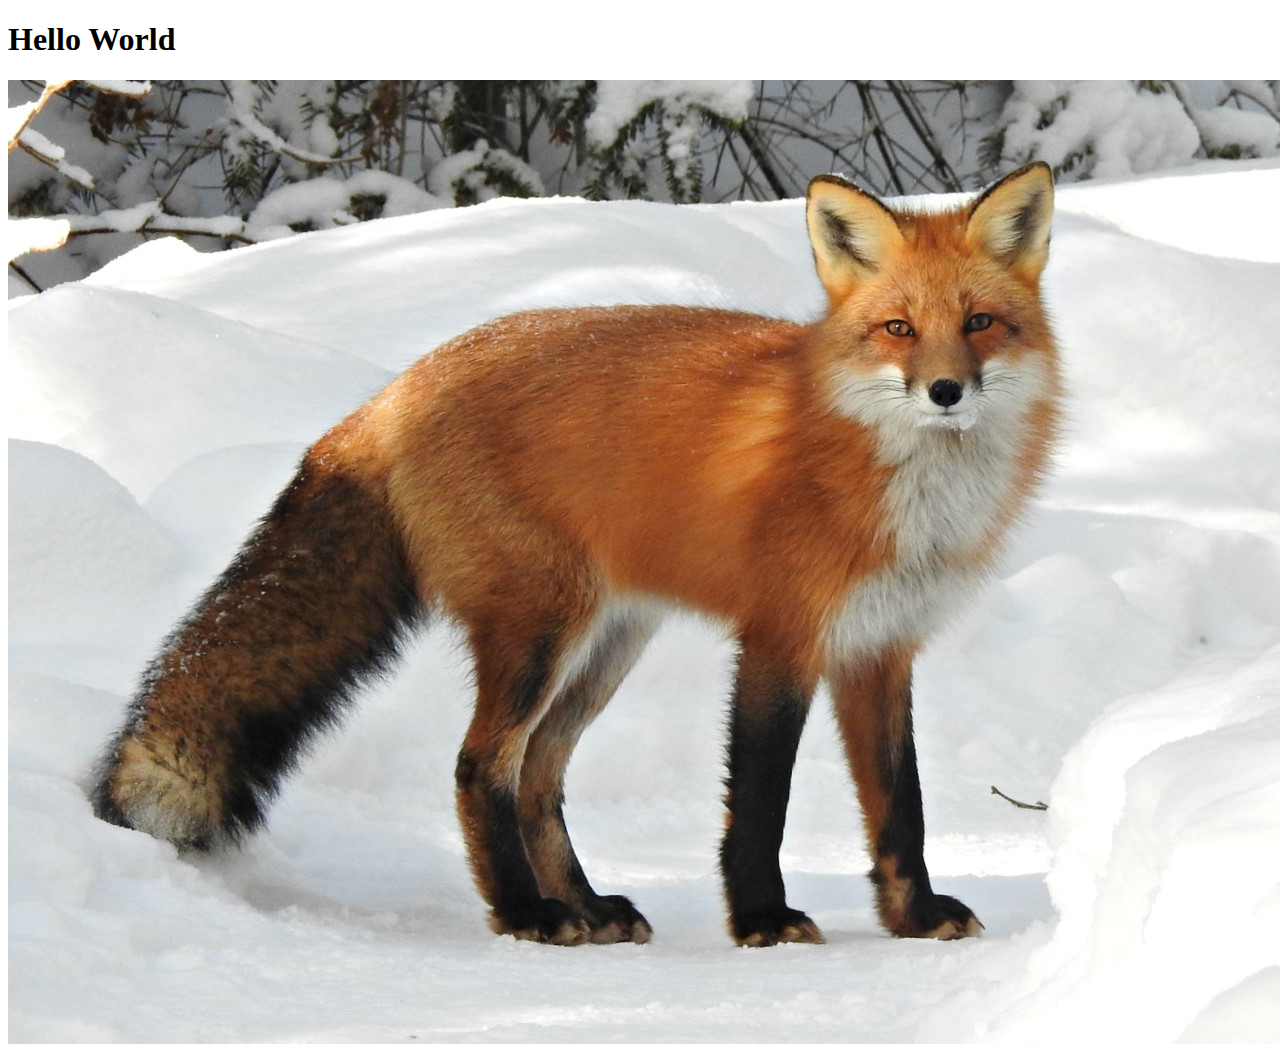
==== index.html @ c13e3f75 "Add files via upload" ====
<!DOCTYPE html>
<html lang="en">
<head>
    <meta charset="UTF-8">
    <meta http-equiv="X-UA-Compatible" content="IE=edge">
    <meta name="viewport" content="width=device-width, initial-scale=1.0">
    <title>Document</title>
</head>
<body>
    
<h1>Hello World</h1>

<img src="images/fox.jpeg"></img>

</body>
</html>
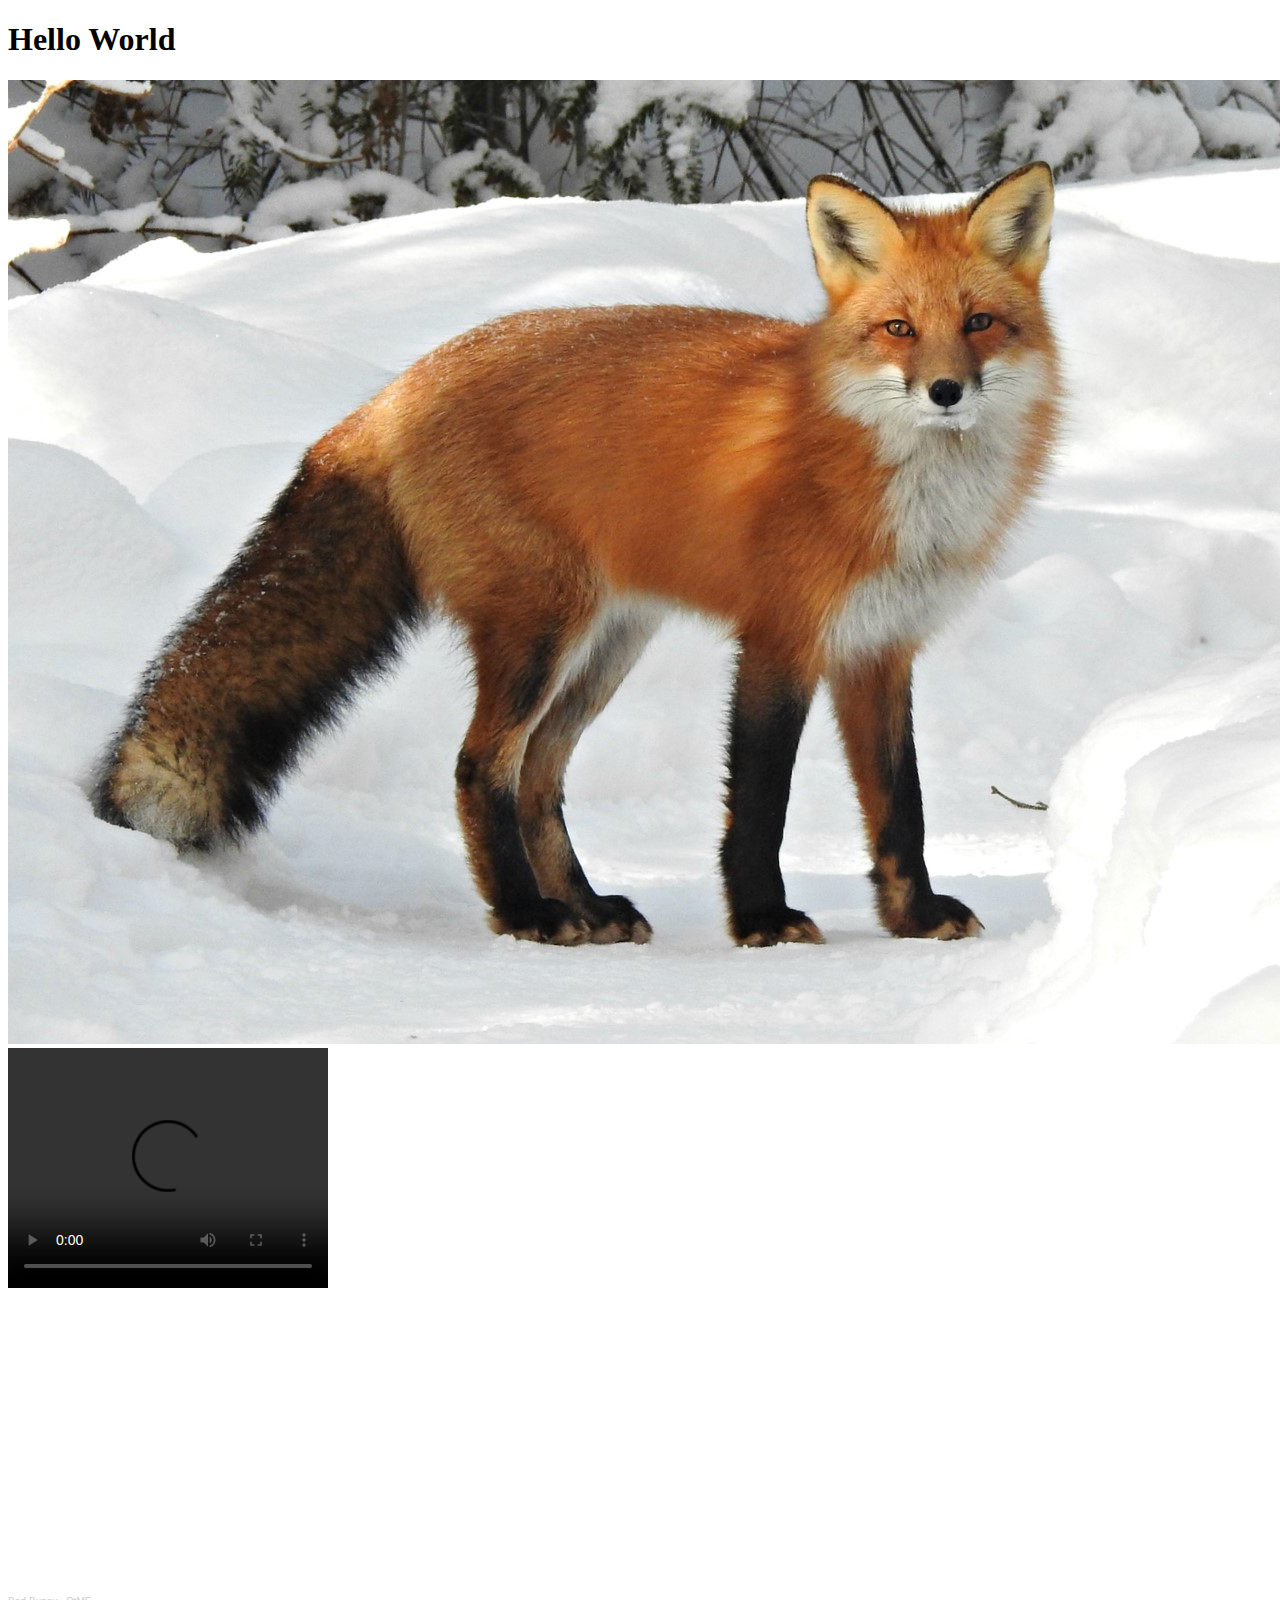
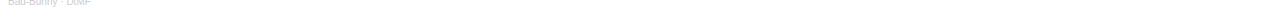
==== commit 520f5511: "Add files via upload" ====
--- a/index.html
+++ b/index.html
@@ -11,6 +11,15 @@
 <h1>Hello World</h1>
 
 <img src="images/fox.jpeg"></img>
+<video width="320" height="240" controls>   
+     <source src="Videos/banana.mp4" type="video/mp4">
+    <source src="videos/banana.mp4" type="video/ogg">
+    Your browser does not support the video tag
+</video>
+</body>
+
+<iframe width="100%" height="300" scrolling="no" frameborder="no" allow="autoplay" src="https://w.soundcloud.com/player/?url=https%3A//api.soundcloud.com/tracks/2001688439&color=%23ff5500&auto_play=false&hide_related=false&show_comments=true&show_user=true&show_reposts=false&show_teaser=true&visual=true"></iframe><div style="font-size: 10px; color: #cccccc;line-break: anywhere;word-break: normal;overflow: hidden;white-space: nowrap;text-overflow: ellipsis; font-family: Interstate,Lucida Grande,Lucida Sans Unicode,Lucida Sans,Garuda,Verdana,Tahoma,sans-serif;font-weight: 100;"><a href="https://soundcloud.com/badbunny15" title="Bad-Bunny" target="_blank" style="color: #cccccc; text-decoration: none;">Bad-Bunny</a> · <a href="https://soundcloud.com/badbunny15/dtmf" title="DtMF" target="_blank" style="color: #cccccc; text-decoration: none;">DtMF</a></div>
+
 
 </body>
 </html>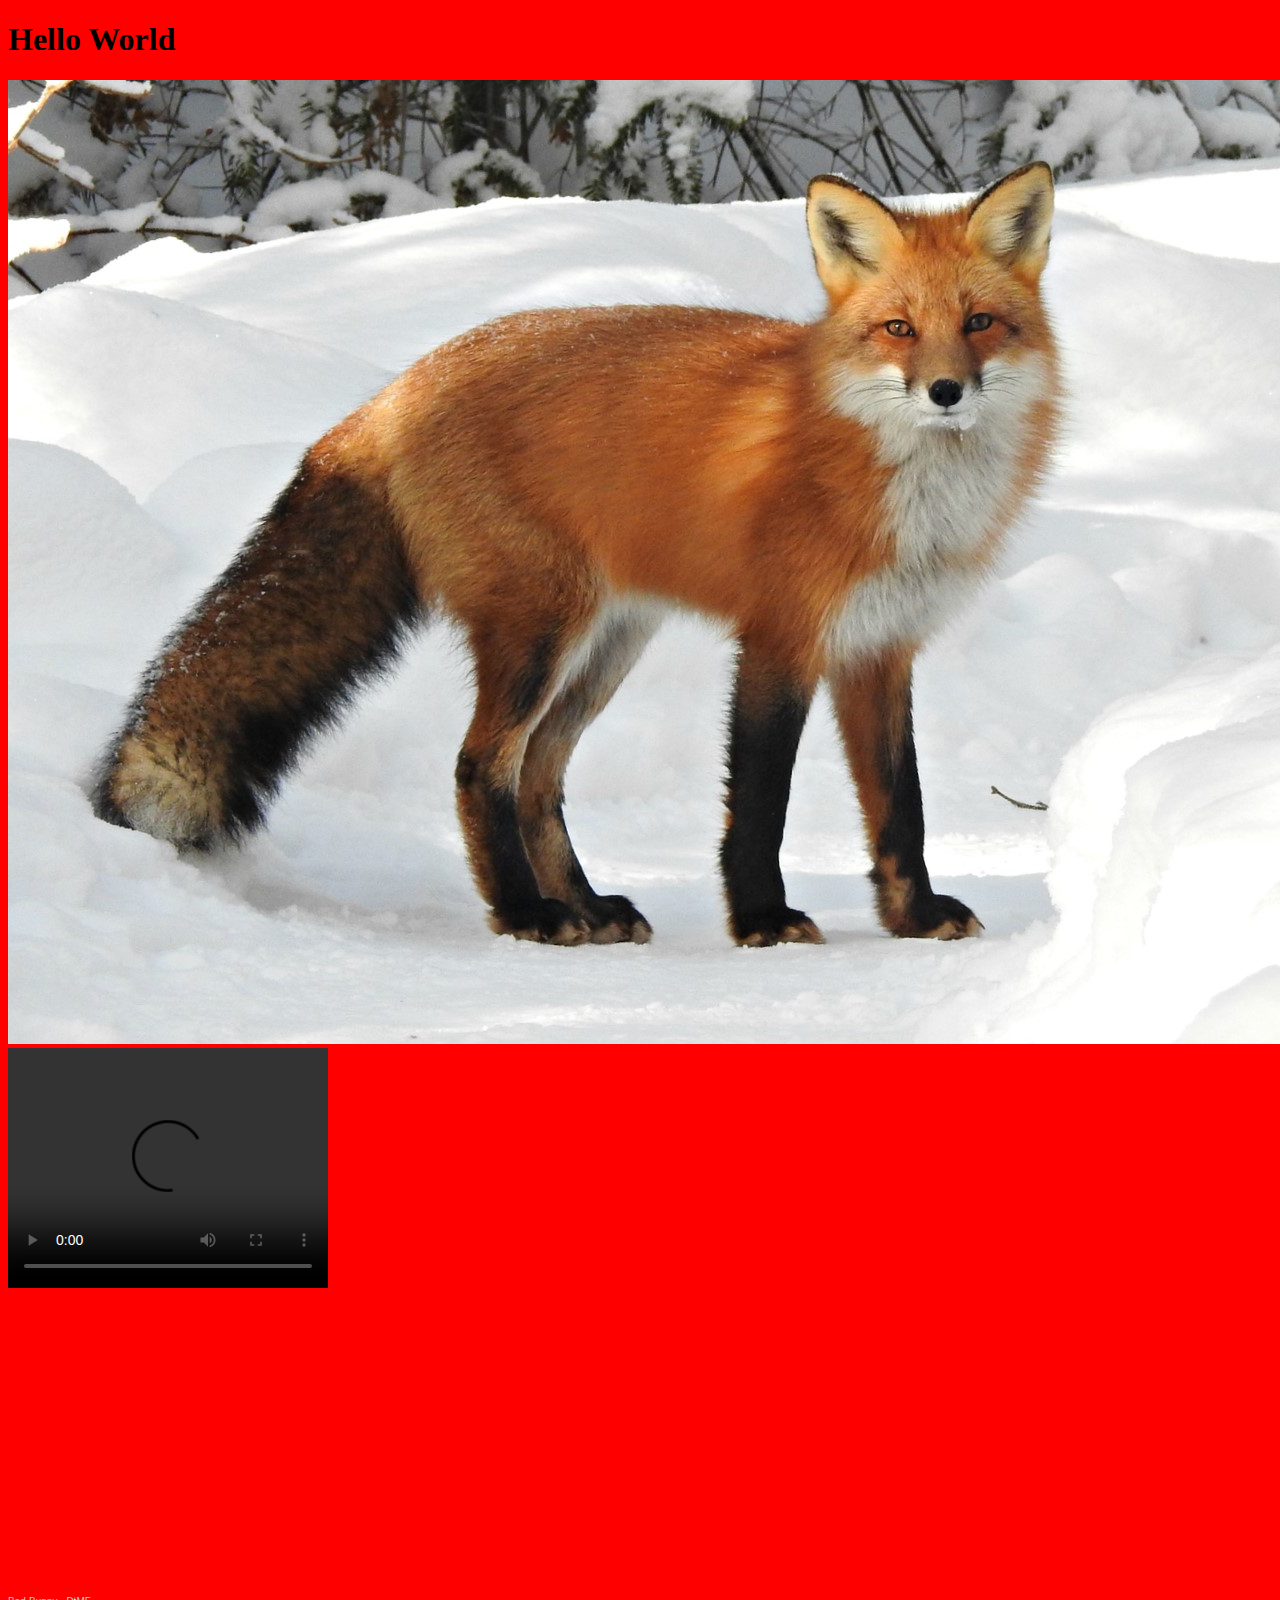
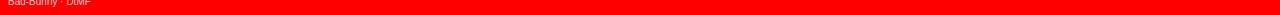
==== commit bf92c5e9: "Add files via upload" ====
--- a/index.html
+++ b/index.html
@@ -5,6 +5,7 @@
     <meta http-equiv="X-UA-Compatible" content="IE=edge">
     <meta name="viewport" content="width=device-width, initial-scale=1.0">
     <title>Document</title>
+    <link rel='stylesheet' href="css/style.css" > 
 </head>
 <body>
     
--- a/css/style.css
+++ b/css/style.css
@@ -0,0 +1,4 @@
+body{
+    background-color: red;
+}
+    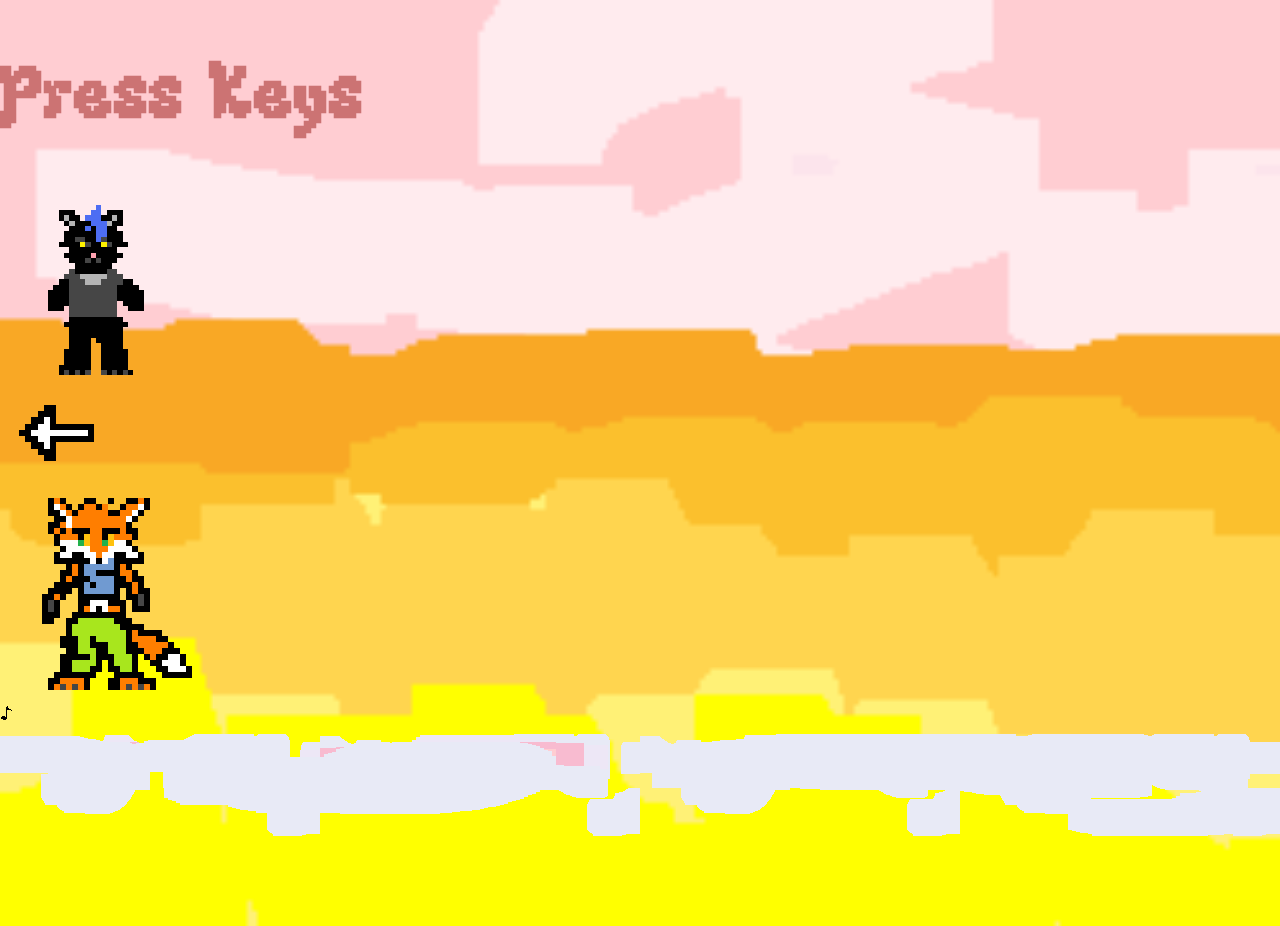
==== commit 4bc55525: "Add files via upload" ====
--- a/index.html
+++ b/index.html
@@ -4,23 +4,32 @@
     <meta charset="UTF-8">
     <meta http-equiv="X-UA-Compatible" content="IE=edge">
     <meta name="viewport" content="width=device-width, initial-scale=1.0">
-    <title>Document</title>
-    <link rel='stylesheet' href="css/style.css" > 
+    <title>Break Me</title>
+    <link rel='stylesheet' href="css/style.css"> 
+    <script src="java.js"></script>
 </head>
-<body>
-    
-<h1>Hello World</h1>
-
-<img src="images/fox.jpeg"></img>
-<video width="320" height="240" controls>   
-     <source src="Videos/banana.mp4" type="video/mp4">
-    <source src="videos/banana.mp4" type="video/ogg">
-    Your browser does not support the video tag
-</video>
-</body>
-
-<iframe width="100%" height="300" scrolling="no" frameborder="no" allow="autoplay" src="https://w.soundcloud.com/player/?url=https%3A//api.soundcloud.com/tracks/2001688439&color=%23ff5500&auto_play=false&hide_related=false&show_comments=true&show_user=true&show_reposts=false&show_teaser=true&visual=true"></iframe><div style="font-size: 10px; color: #cccccc;line-break: anywhere;word-break: normal;overflow: hidden;white-space: nowrap;text-overflow: ellipsis; font-family: Interstate,Lucida Grande,Lucida Sans Unicode,Lucida Sans,Garuda,Verdana,Tahoma,sans-serif;font-weight: 100;"><a href="https://soundcloud.com/badbunny15" title="Bad-Bunny" target="_blank" style="color: #cccccc; text-decoration: none;">Bad-Bunny</a> · <a href="https://soundcloud.com/badbunny15/dtmf" title="DtMF" target="_blank" style="color: #cccccc; text-decoration: none;">DtMF</a></div>
 
 
-</body>
-</html>+<body>
+    <h1>Press Keys</h1>
+
+    <div class="Character">
+        <img class="Character_spritesheet pixelart face-right" src="assets/melonSprite.png" alt="Character" />  
+      </div>
+
+      <div class="arrows"> 
+        <img class="arrHead pixelart" src="assets/arrHead.png"></div>
+
+        <div class="fox">
+            <img class="kipper pixelart" src="assets/kipChar.png">
+        </div>
+
+        <div class="notes">
+            <img src="assets/eigNote.png">
+        </div>
+
+        <div id="banner">
+            <img class="bg pixelart" src="assets/clods.png">
+        </div>
+
+
--- a/css/style.css
+++ b/css/style.css
@@ -1,4 +1,100 @@
+@font-face {
+    font-family: soda;
+    src: url(../fonts/KiwiSoda.ttf);
+}
+:root {
+    --pixel-size: 6;
+}
+
 body{
-    background-color: red;
+margin: 0px;
+color: #cc7373;
+ font-family: soda;
+font-size: 40px;
+
+background-image: url(/assets/front.png),
+url(/assets/mid.png),
+url(/assets/backgr.png),
+url(/assets/sky.png);
+background-size: cover;
+background-repeat: no-repeat;
+
 }
-    +
+
+
+.banner{
+   width: 320px;
+   height: 180;
+   overflow: hidden;
+}
+
+.bg{
+width: 100%;
+height: 180px;
+background: url(/assets/clods.png) repeat-x;
+animation: animateclouds linear 15s infinite;
+}
+
+@keyframes animateclouds {
+   from {background-position: 0px;}
+   to {background-position: -300px;}
+}
+
+
+ .Character {
+    width: calc(32px * var(--pixel-size));
+    height: calc(32px * var(--pixel-size));
+    overflow: hidden;
+    position: relative;
+    margin: 4em left;
+ }
+ 
+ .Character_spritesheet {
+    animation: moveSpritesheet 1s steps(4) infinite;
+    width: calc(128px * var(--pixel-size));
+    position: absolute;   
+ }
+
+ .arrHead {
+ width: 100px;
+ height: 100px;
+ }
+
+ .fox{
+    width: calc(32px * var(--pixel-size));
+    height: calc(32px * var(--pixel-size)); 
+    overflow: hidden;
+ }
+
+ 
+.kipper {
+   animation: moveSpritesheet 1s steps(4) infinite;
+   width: calc(128px * var(--pixel-size)); 
+}
+
+
+ .pixelart {
+    image-rendering: pixelated;
+ }
+ 
+ .face-right {
+    top: calc(-32px * var(--pixel-size));
+ }
+ .face-up {
+    top: calc(-64px * var(--pixel-size));
+ }
+ .face-left {
+    top: calc(-96px * var(--pixel-size));
+ }
+ 
+ 
+ @keyframes moveSpritesheet {
+    from {
+       transform: translate3d(0px,0,0)
+    }
+    to {
+       transform: translate3d(-100%,0,0)
+    }
+ }
+ 